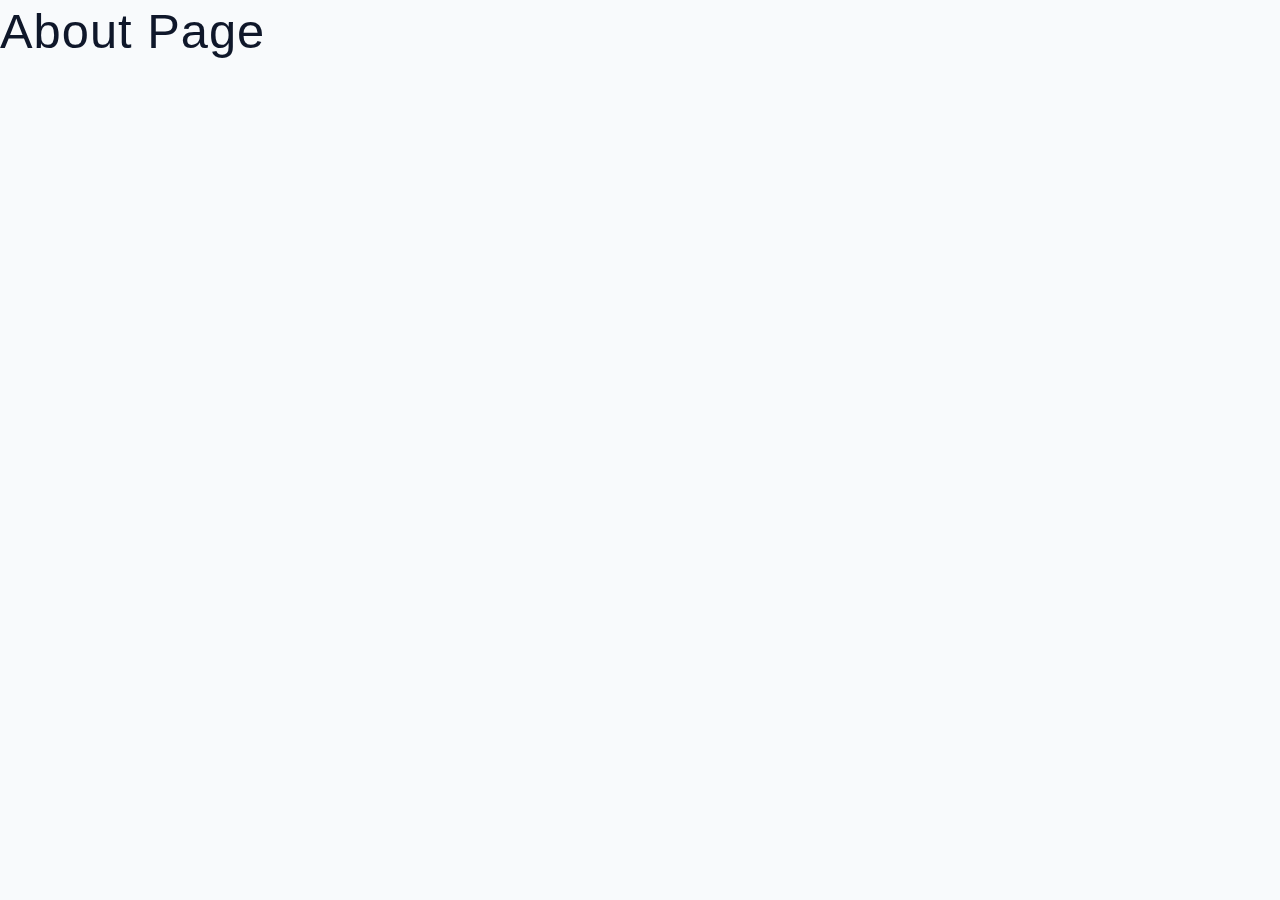
==== starter/about.html @ 81620864 "Bikin recipe webite karena mengikuti chanel codding addict" ====
<!DOCTYPE html>
<html lang="en">
  <head>
    <meta charset="UTF-8" />
    <meta http-equiv="X-UA-Compatible" content="IE=edge" />
    <meta name="viewport" content="width=device-width, initial-scale=1.0" />
    <title>About || Starter</title>
    <!-- favicon -->
    <link rel="shortcut icon" href="./assets/favicon.ico" type="image/x-icon" />
    <!-- normalize -->
    <link rel="stylesheet" href="./css/normalize.css" />
    <!-- font-awesome -->
    <link
      rel="stylesheet"
      href="https://cdnjs.cloudflare.com/ajax/libs/font-awesome/5.14.0/css/all.min.css"
    />
    <!-- main css -->
    <link rel="stylesheet" href="./css/main.css" />
  </head>
  <body>
   <h1>About Page</h1>
    
  </body>
</html>
---- starter/css/main.css ----
*,
::after,
::before {
  box-sizing: border-box;
}
/* fonts */

@import url("https://fonts.googleapis.com/css2?family=Roboto:wght@400;500;600&family=Montserrat&display=swap");
html {
  font-size: 100%;
} /*16px*/

:root {
  /* colors */
  --primary-100: #e2e0ff;
  --primary-200: #c1beff;
  --primary-300: #a29dff;
  --primary-400: #837dff;
  --primary-500: #645cff;
  --primary-600: #504acc;
  --primary-700: #3c3799;
  --primary-800: #282566;
  --primary-900: #141233;

  /* grey */
  --grey-50: #f8fafc;
  --grey-100: #f1f5f9;
  --grey-200: #e2e8f0;
  --grey-300: #cbd5e1;
  --grey-400: #94a3b8;
  --grey-500: #64748b;
  --grey-600: #475569;
  --grey-700: #334155;
  --grey-800: #1e293b;
  --grey-900: #0f172a;
  /* rest of the colors */
  --black: #222;
  --white: #fff;
  --red-light: #f8d7da;
  --red-dark: #842029;
  --green-light: #d1e7dd;
  --green-dark: #0f5132;

  /* fonts  */
  --headingFont: "Roboto", sans-serif;
  --bodyFont: "Nunito", sans-serif;
  --smallText: 0.7em;
  /* rest of the vars */
  --backgroundColor: var(--grey-50);
  --textColor: var(--grey-900);
  --borderRadius: 0.25rem;
  --letterSpacing: 1px;
  --transition: 0.3s ease-in-out all;
  --max-width: 1120px;
  --fixed-width: 600px;

  /* box shadow*/
  --shadow-1: 0 1px 3px 0 rgba(0, 0, 0, 0.1), 0 1px 2px 0 rgba(0, 0, 0, 0.06);
  --shadow-2: 0 4px 6px -1px rgba(0, 0, 0, 0.1), 0 2px 4px -1px rgba(0, 0, 0, 0.06);
  --shadow-3: 0 10px 15px -3px rgba(0, 0, 0, 0.1), 0 4px 6px -2px rgba(0, 0, 0, 0.05);
  --shadow-4: 0 20px 25px -5px rgba(0, 0, 0, 0.1), 0 10px 10px -5px rgba(0, 0, 0, 0.04);
}

body {
  background: var(--backgroundColor);
  font-family: var(--bodyFont);
  font-weight: 400;
  line-height: 1.75;
  color: var(--textColor);
}

p {
  margin-top: 0;
  margin-bottom: 1.5rem;
  max-width: 40em;
}

h1,
h2,
h3,
h4,
h5 {
  margin: 0;
  margin-bottom: 1.38rem;
  font-family: var(--headingFont);
  font-weight: 400;
  line-height: 1.3;
  text-transform: capitalize;
  letter-spacing: var(--letterSpacing);
}

h1 {
  margin-top: 0;
  font-size: 3.052rem;
}

h2 {
  font-size: 2.441rem;
}

h3 {
  font-size: 1.953rem;
}

h4 {
  font-size: 1.563rem;
}

h5 {
  font-size: 1.25rem;
}

small,
.text-small {
  font-size: var(--smallText);
}

a {
  text-decoration: none;
}
ul {
  list-style-type: none;
  padding: 0;
}

.img {
  width: 100%;
  display: block;
  object-fit: cover;
}
/* buttons */

.btn {
  cursor: pointer;
  color: var(--white);
  background: var(--primary-500);
  border: transparent;
  border-radius: var(--borderRadius);
  letter-spacing: var(--letterSpacing);
  padding: 0.375rem 0.75rem;
  box-shadow: var(--shadow-1);
  transition: var(--transtion);
  text-transform: capitalize;
  display: inline-block;
}
.btn:hover {
  background: var(--primary-700);
  box-shadow: var(--shadow-3);
}
.btn-hipster {
  color: var(--primary-500);
  background: var(--primary-200);
}
.btn-hipster:hover {
  color: var(--primary-200);
  background: var(--primary-700);
}
.btn-block {
  width: 100%;
}

/* alerts */
.alert {
  padding: 0.375rem 0.75rem;
  margin-bottom: 1rem;
  border-color: transparent;
  border-radius: var(--borderRadius);
}

.alert-danger {
  color: var(--red-dark);
  background: var(--red-light);
}
.alert-success {
  color: var(--green-dark);
  background: var(--green-light);
}
/* form */

.form {
  width: 90vw;
  max-width: var(--fixed-width);
  background: var(--white);
  border-radius: var(--borderRadius);
  box-shadow: var(--shadow-2);
  padding: 2rem 2.5rem;
  margin: 3rem auto;
}
.form-label {
  display: block;
  font-size: var(--smallText);
  margin-bottom: 0.5rem;
  text-transform: capitalize;
  letter-spacing: var(--letterSpacing);
}
.form-input,
.form-textarea {
  width: 100%;
  padding: 0.375rem 0.75rem;
  border-radius: var(--borderRadius);
  background: var(--backgroundColor);
  border: 1px solid var(--grey-200);
}

.form-row {
  margin-bottom: 1rem;
}

.form-textarea {
  height: 7rem;
}
::placeholder {
  font-family: inherit;
  color: var(--grey-400);
}
.form-alert {
  color: var(--red-dark);
  letter-spacing: var(--letterSpacing);
  text-transform: capitalize;
}
/* alert */

@keyframes spinner {
  to {
    transform: rotate(360deg);
  }
}

.loading {
  width: 6rem;
  height: 6rem;
  border: 5px solid var(--grey-400);
  border-radius: 50%;
  border-top-color: var(--primary-500);
  animation: spinner 0.6s linear infinite;
}
.loading {
  margin: 0 auto;
}
/* title */

.title {
  text-align: center;
}

.title-underline {
  background: var(--primary-500);
  width: 7rem;
  height: 0.25rem;
  margin: 0 auto;
  margin-top: -1rem;
}

/*
=============== 
Navbar
===============
*/

.navbar {
  display: flex;
  justify-content: center;
  align-items: center;
}
.nav-center {
  width: 90vw;
  max-width: var(--max-width);
}
.nav-header {
  height: 6rem;
  display: flex;
  justify-content: space-between;
  align-items: center;
}
.nav-logo {
  display: flex;
  align-items: center;
}
.nav-header img {
  width: 200px;
}
.nav-btn {
  padding: 0.15rem 0.75rem;
}
.nav-btn i {
  font-size: 1.25rem;
}
.nav-links {
  display: flex;
  flex-direction: column;
  /* todo */
  height: 0;
  overflow: hidden;
  transition: var(--transition);
}
.show-links {
  height: 310px;
}

.nav-link {
  display: block;
  text-align: center;
  text-transform: capitalize;
  color: var(--grey-900);
  letter-spacing: var(--letterSpacing);
  padding: 1rem 0;
  border-top: 1px solid var(--grey-500);
  transition: var(--transition);
}
.nav-links:hover {
  color: var(--primary-500);
}

.contact-link a {
  padding: 0.15rem 1rem;
}

@media screen and (min-width: 992px) {
  .nav-btn {
    display: none;
  }
  .navbar {
    height: 6rem;
  }
  .nav-center {
    display: flex;
    align-items: center;
  }
  .nav-header {
    height: auto;
    margin-right: 2rem;
  }
  .nav-links {
    height: auto;
    flex-direction: row;
    align-items: center;
    width: 100%;
  }
  .nav-link {
    padding: 0;
    border-top: none;
    margin-right: 1rem;
    font-size: 1rem;
  }
  .contact-link {
    margin-left: auto;
  }
}
/* 
=============
Page 
=============
*/

.page {
  width: 90vw;
  max-width: var(--max-width);
  margin: 0 auto;
  padding-top: 2rem;
  min-height: calc(100vh - (6rem + 4rem));
}

/* 
=============
Footer 
=============
*/

.page-footer {
  height: 4rem;
  text-align: center;
  background: var(--black);
  color: var(--white);
  display: flex;
  align-items: center;
  justify-content: center;
}
.page-footer p {
  margin-bottom: 0;
}
.footer-logo,
.page-footer a {
  color: var(--primary-500);
}
/* 
=============

=============
*/

.hero {
  height: 40vh;
  background: url("../assets/main.jpeg") center/cover no-repeat;
  margin-bottom: 2rem;
  border-radius: var(--borderRadius);
  position: relative;
}

.hero-container {
  position: absolute;
  width: 100%;
  height: 100%;
  top: 0;
  left: 0;
  background: rgba(0, 0, 0, 0.4);
  border-radius: var(--borderRadius);
  display: flex;
  align-items: center;
  justify-content: center;
}
.hero-text {
  text-align: center;
  color: var(--white);
}

@media screen and (min-width: 768px) {
  .hero-text h1 {
    font-size: 4rem;
    margin-bottom: 0;
  }
}

/* 
=============
Recipes
=============
*/

.recipe-container {
  display: grid;
  gap: 2rem 1rem;
}

.tags-container {
  order: 1;
  display: flex;
  flex-direction: column;
  padding-bottom: 3rem;
}
.recipes-list {
  display: grid;
  gap: 2rem 1rem;
  padding-bottom: 3rem;
}

.tags-container h4 {
  margin-bottom: 0.5rem;
  font-weight: 500;
}
.tags-list {
  display: grid;
  grid-template-columns: 1fr 1fr 1fr;
}
.tags-list a {
  text-transform: capitalize;
  display: block;
  color: var(--grey-500);
  transition: var(--transition);
}
.tags-list a:hover {
  color: var(--primary-500);
}

.recipe {
  display: block;
}

.recipe-img {
  height: 15rem;
  border-radius: var(--borderRadius);
  margin-bottom: 1rem;
}
.recipes h5 {
  margin-bottom: 0;
  line-height: 1;
  color: var(--grey-700);
}
.recipe p {
  margin-bottom: 0;
  line-height: 1;
  margin-top: 0.5rem;
  color: var(--grey-500);
  letter-spacing: var(--letterSpacing);
}

@media screen and (min-width: 576px) {
  .recipes-list {
    grid-template-columns: 1fr 1fr;
  }
  .recipe-img {
    height: 10rem;
  }
}
@media screen and (min-width: 992px) {
  .recipe-container {
    grid-template-columns: 200px 1fr;
  }

  .recipe p {
    font-size: 0.85rem;
  }
  .tags-container {
    order: 0;
  }
  .tags-list {
    grid-template-columns: 1fr;
  }
}
@media screen and (min-width: 1200px) {
  .recipes-list {
    grid-template-columns: 1fr 1fr 1fr;
  }
  .recipe h5 {
    font-size: 1.15rem;
  }
}
/* 
=============
Error
=============
*/

.error-page {
  text-align: center;
  padding-top: 5rem;
}

.error-page h1 {
  font-size: 9rem;
}
/* 
=============

=============
*/
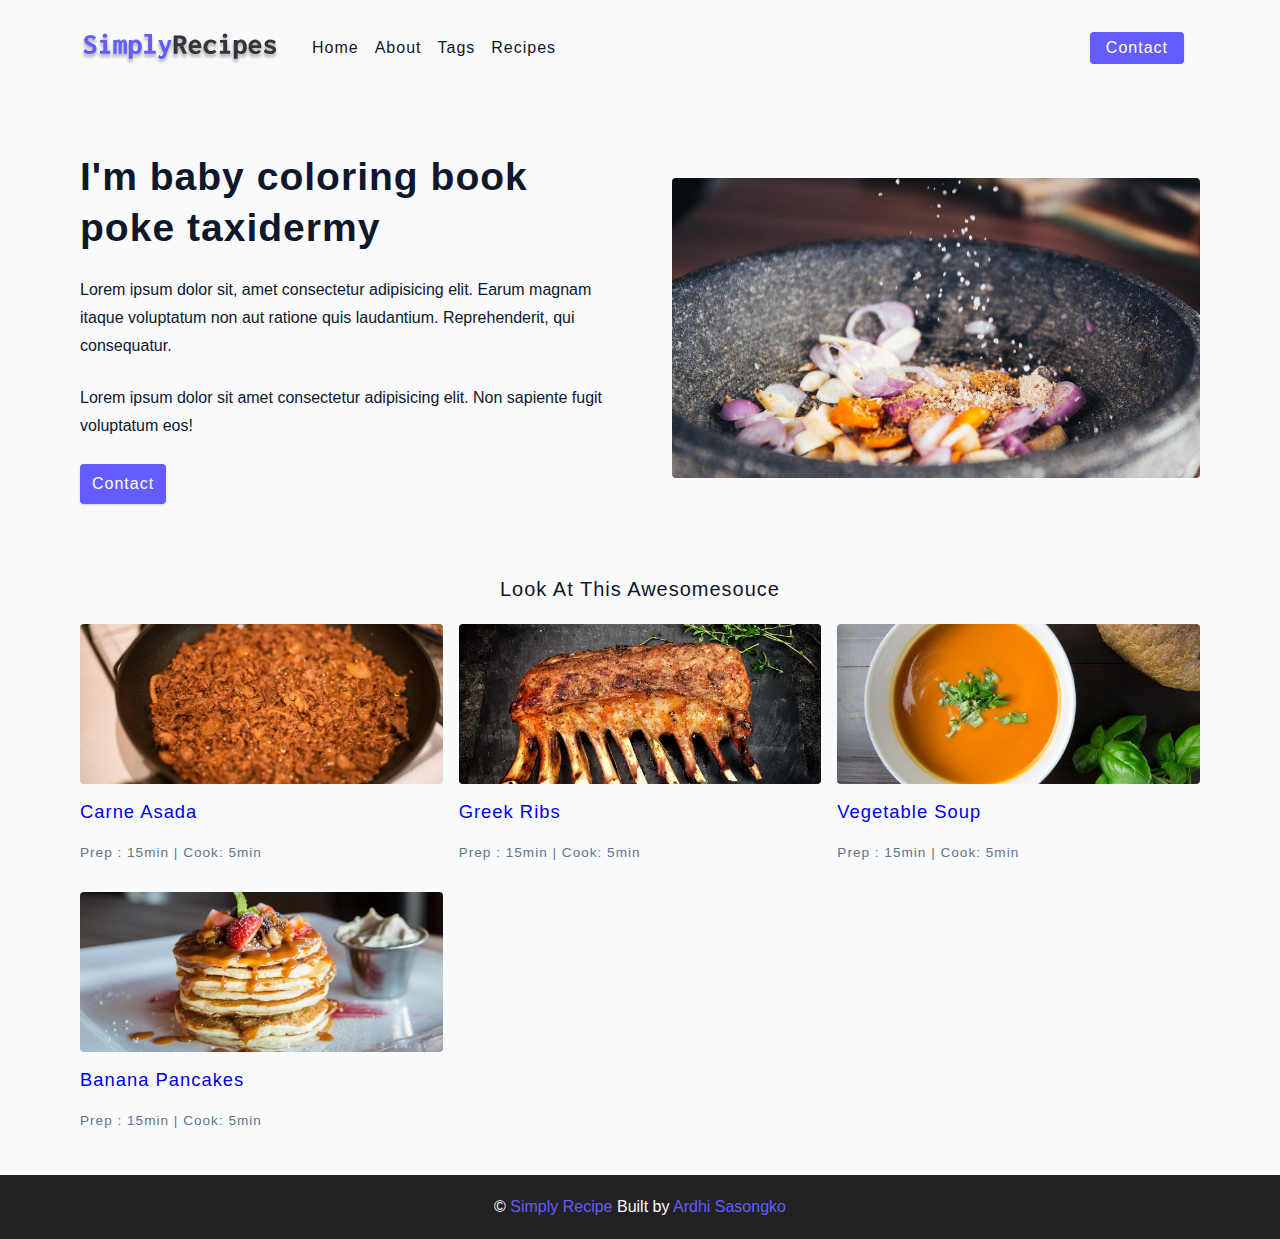
==== commit 1d887657: "oke" ====
--- a/starter/about.html
+++ b/starter/about.html
@@ -10,15 +10,95 @@
     <!-- normalize -->
     <link rel="stylesheet" href="./css/normalize.css" />
     <!-- font-awesome -->
-    <link
-      rel="stylesheet"
-      href="https://cdnjs.cloudflare.com/ajax/libs/font-awesome/5.14.0/css/all.min.css"
-    />
+    <link rel="stylesheet" href="https://cdnjs.cloudflare.com/ajax/libs/font-awesome/5.14.0/css/all.min.css" />
     <!-- main css -->
     <link rel="stylesheet" href="./css/main.css" />
   </head>
   <body>
-   <h1>About Page</h1>
-    
+    <!-- nav -->
+    <div class="navbar">
+      <div class="nav-center">
+        <!-- header  -->
+        <div class="nav-header">
+          <a href="index.html" class="nav-logo">
+            <img src="./assets/logo.svg" alt="simply recipe" />
+          </a>
+          <button type="button" class="btn nav-btn">
+            <i class="fas fa-align-justify"></i>
+          </button>
+        </div>
+        <div class="nav-links">
+          <a href="index.html" class="nav-link">Home</a>
+          <a href="about.html" class="nav-link">About</a>
+          <a href="tags.html" class="nav-link">Tags</a>
+          <a href="recipes.html" class="nav-link">Recipes</a>
+          <div class="nav-link contact-link">
+            <a href="contact.html" class="btn">Contact</a>
+          </div>
+        </div>
+      </div>
+    </div>
+    <!--  end of nav -->
+
+    <!-- Main -->
+    <main class="page">
+      <section class="about-page">
+        <article>
+          <h2>I'm baby coloring book poke taxidermy</h2>
+          <p>Lorem ipsum dolor sit, amet consectetur adipisicing elit. Earum magnam itaque voluptatum non aut ratione quis laudantium. Reprehenderit, qui consequatur.</p>
+          <p>Lorem ipsum dolor sit amet consectetur adipisicing elit. Non sapiente fugit voluptatum eos!</p>
+          <a href="contact.html" class="btn">Contact</a>
+        </article>
+        <img src="./assets/about.jpeg" alt="pouring salt" class="img about-img" />
+      </section>
+
+      <section class="feature-recipe">
+        <h5 class="featured-title">Look at this Awesomesouce</h5>
+        <!-- recipes list -->
+        <div class="recipes-list">
+          <!-- single recipes -->
+          <a href="single-recipe.html" class="recipe">
+            <img src="./assets/recipes/recipe-1.jpeg" alt="food" class="img recipe-img" />
+            <h5>Carne asada</h5>
+            <p>Prep : 15min | Cook: 5min</p>
+          </a>
+          <!-- end of single recipes -->
+          <!-- single recipes -->
+          <a href="single-recipe.html" class="recipe">
+            <img src="./assets/recipes/recipe-2.jpeg" alt="food" class="img recipe-img" />
+            <h5>Greek ribs</h5>
+            <p>Prep : 15min | Cook: 5min</p>
+          </a>
+          <!-- end of single recipes -->
+          <!-- single recipes -->
+          <a href="single-recipe.html" class="recipe">
+            <img src="./assets/recipes/recipe-3.jpeg" alt="food" class="img recipe-img" />
+            <h5>Vegetable soup</h5>
+            <p>Prep : 15min | Cook: 5min</p>
+          </a>
+          <!-- end of single recipes -->
+          <!-- single recipes -->
+          <a href="single-recipe.html" class="recipe">
+            <img src="./assets/recipes/recipe-4.jpeg" alt="food" class="img recipe-img" />
+            <h5>Banana pancakes</h5>
+            <p>Prep : 15min | Cook: 5min</p>
+          </a>
+          <!-- end of single recipes -->
+        </div>
+        <!-- end of the recipes list -->
+      </section>
+    </main>
+    <!-- end of The Main -->
+
+    <!-- Footer -->
+    <footer class="page-footer">
+      <p>
+        &copy;
+        <span id="date"></span>
+        <span class="footer-logo">Simply Recipe</span>
+        Built by <a href="#">Ardhi Sasongko</a>
+      </p>
+    </footer>
+    <!-- End of Footer -->
   </body>
 </html>
--- a/starter/css/main.css
+++ b/starter/css/main.css
@@ -530,6 +530,98 @@
 }
 /* 
 =============
-
-=============
-*/
+About
+=============
+*/
+.about-page h2 {
+  text-transform: none;
+  font-weight: bold;
+}
+
+.about-page {
+  display: grid;
+  gap: 2rem 4rem;
+  padding-bottom: 3rem;
+}
+
+.about-img {
+  border-radius: var(--borderRadius);
+  height: 300px;
+}
+
+@media screen and (min-width: 992px) {
+  .about-page {
+    grid-template-columns: 1fr 1fr;
+    grid-template-rows: 400px;
+    align-items: center;
+  }
+}
+.featured-title {
+  text-align: center;
+}
+
+/* 
+=============
+Contact Page
+=============
+*/
+
+.contact-form {
+  width: 100%;
+  margin: 0;
+}
+.contact-container {
+  display: grid;
+  gap: 2rem 3rem;
+  padding-bottom: 3rem;
+}
+
+@media screen and (min-width: 920px) {
+  .contact-container {
+    grid-template-columns: 1fr 450px;
+    align-items: center;
+  }
+}
+
+/* 
+=============
+Tasg Page
+=============
+*/
+
+.tags-wrapper {
+  display: grid;
+  gap: 2rem;
+  padding-bottom: 3rem;
+}
+
+.tag {
+  background: var(--grey-500);
+  border-radius: var(--borderRadius);
+  text-align: center;
+  color: var(--white);
+  transition: var(--transition);
+  padding: 0.75rem 0;
+}
+.tag:hover {
+  background: var(--primary-500);
+}
+
+.tag h5,
+.tag p {
+  margin-bottom: 0;
+}
+.tag h5 {
+  font-weight: 600;
+}
+
+@media screen and (min-width: 992px) {
+  .tags-wrapper {
+    grid-template-columns: 1fr 1fr;
+  }
+}
+@media screen and (min-width: 992px) {
+  .tags-wrapper {
+    grid-template-columns: repeat(3, 1fr);
+  }
+}
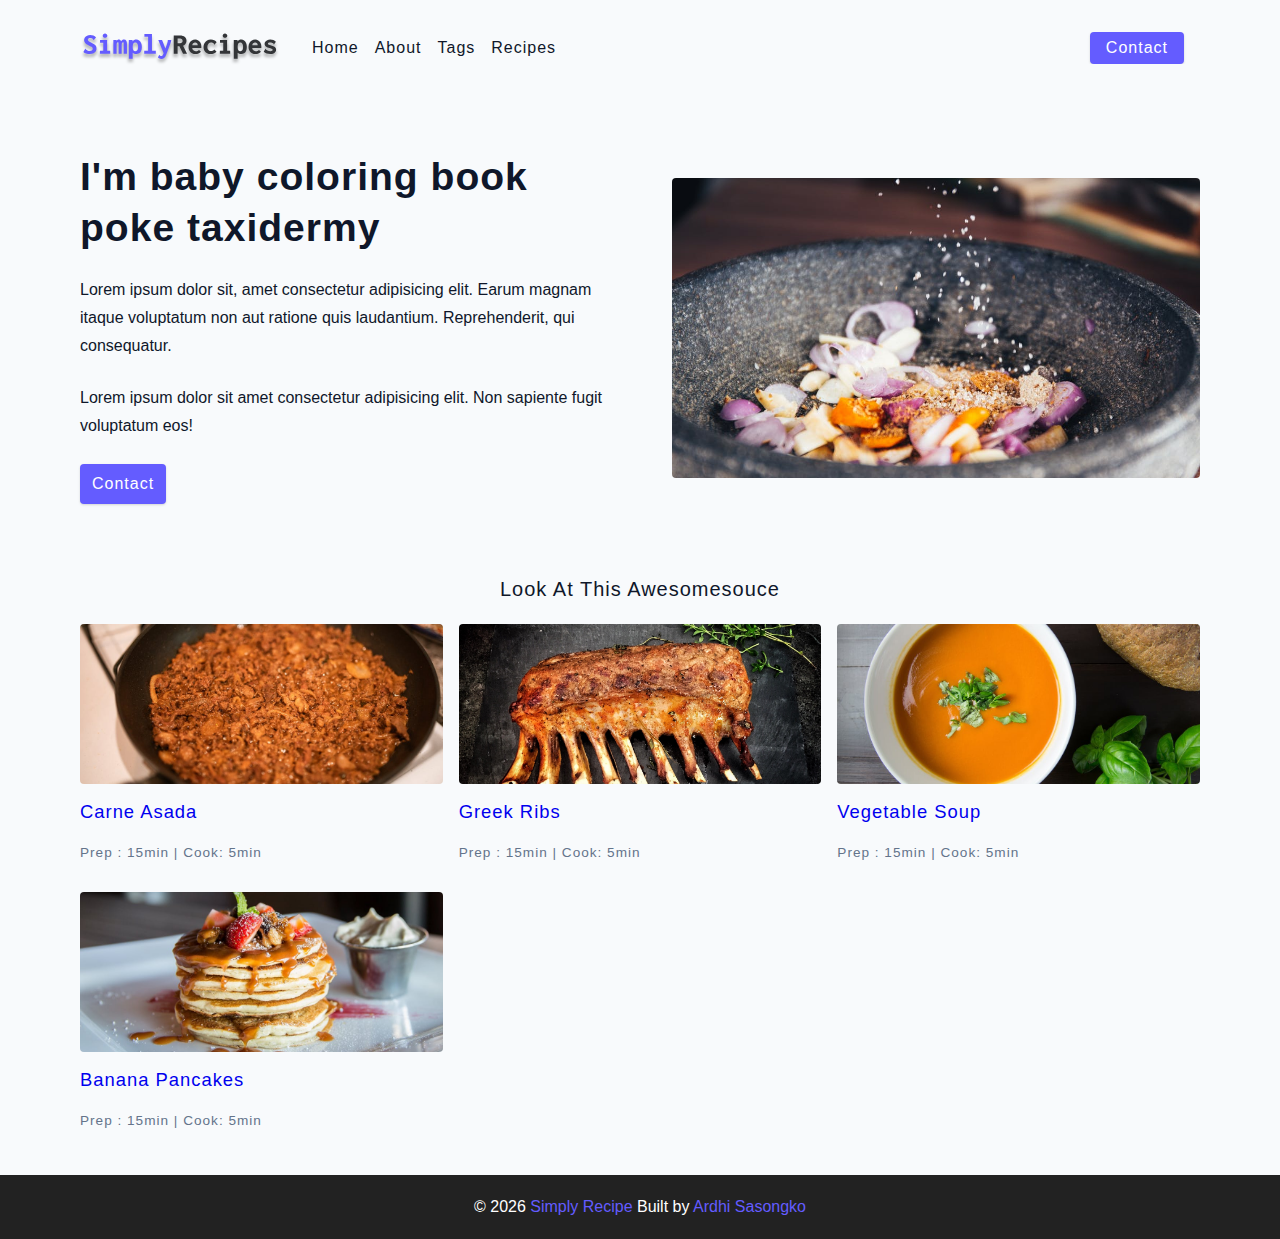
==== commit fefaea43: "nambahin js ke about button" ====
--- a/starter/about.html
+++ b/starter/about.html
@@ -100,5 +100,6 @@
       </p>
     </footer>
     <!-- End of Footer -->
+    <script src="js/app.js"></script>
   </body>
 </html>
